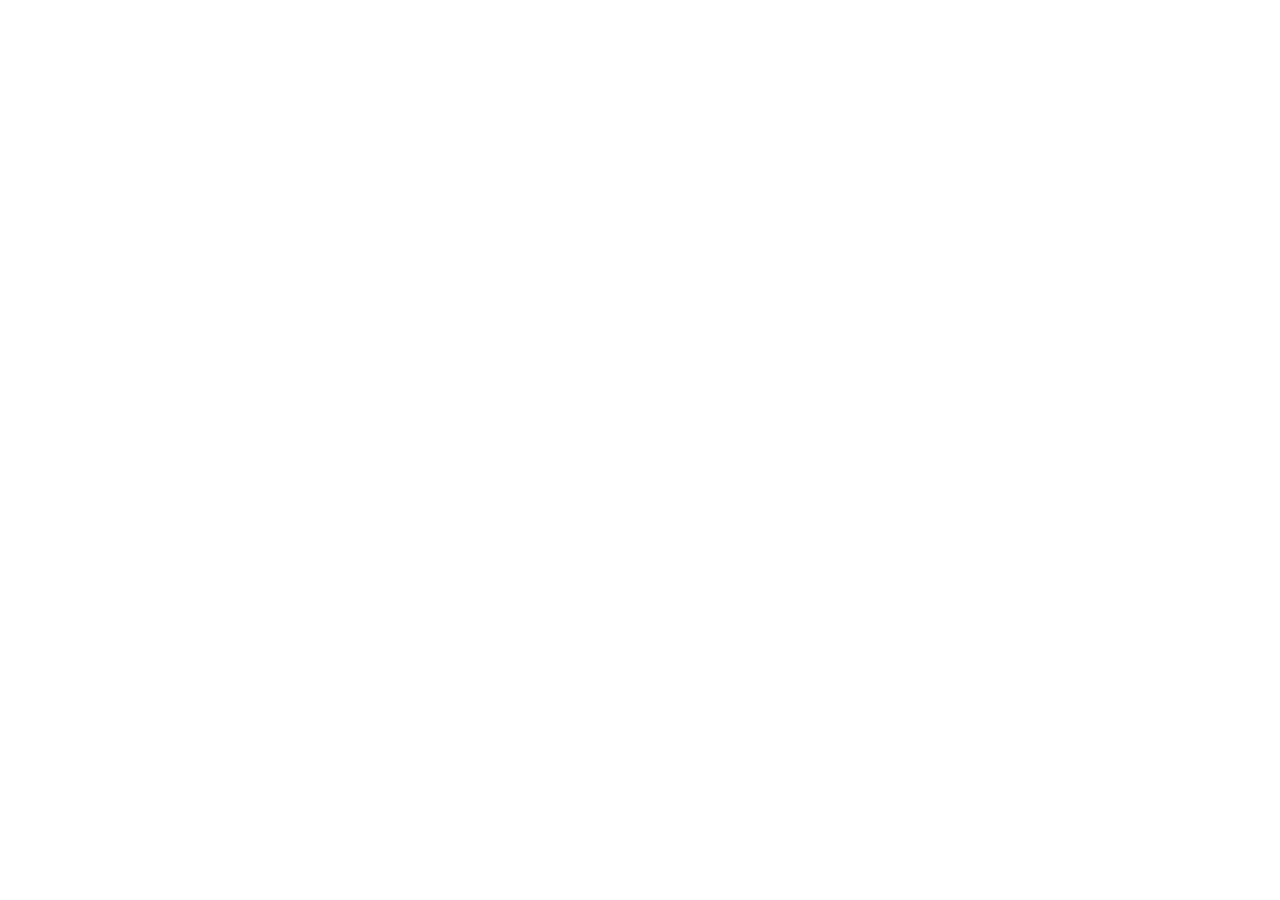
==== index.html @ 655bbcc9 "project setup" ====
<!DOCTYPE html>
<html lang="en">
<head>
    <meta charset="UTF-8">
    <meta name="viewport" content="width=device-width, initial-scale=1.0">
    <title>Junk Journal</title>
    <link rel="stylesheet" href="./style.css">
    <script src="./main.js" defer></script>
</head>
<body>
    
</body>
</html>
---- style.css ----
*,
*::before,
*::after {
    margin: 0;
    padding: 0;
    box-sizing: border-box;
}
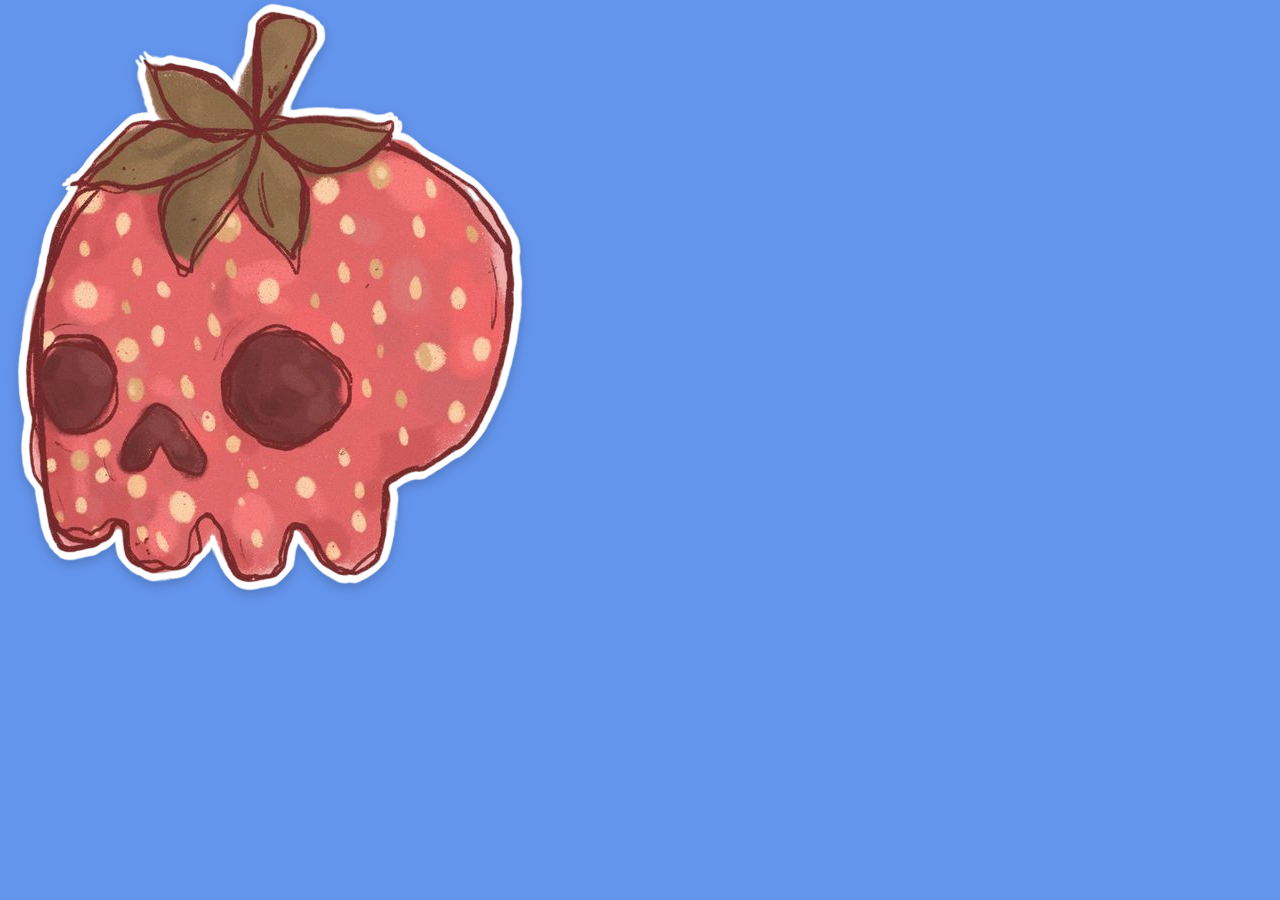
==== commit 37f810bc: "some brainstorming + testing css to make sticker background" ====
--- a/index.html
+++ b/index.html
@@ -9,5 +9,6 @@
 </head>
 <body>
     
+    <img src="./assets/logo.png" alt="" class="sticker-effect">
 </body>
 </html>
--- a/style.css
+++ b/style.css
@@ -5,4 +5,18 @@
     margin: 0;
     padding: 0;
     box-sizing: border-box;
+}
+
+body {
+    background-color: cornflowerblue;
+}
+
+.sticker-effect {
+  /* Stacking multiple white drop shadows creates a die-cut sticker border */
+  filter: 
+    drop-shadow(4px 4px 0px #fff)
+    drop-shadow(-4px -4px 0px #fff)
+    drop-shadow(4px -4px 0px #fff)
+    drop-shadow(-4px 4px 0px #fff)
+    drop-shadow(0px 4px 6px rgba(0, 0, 0, 0.2)); /* subtle shadow behind outline */
 }
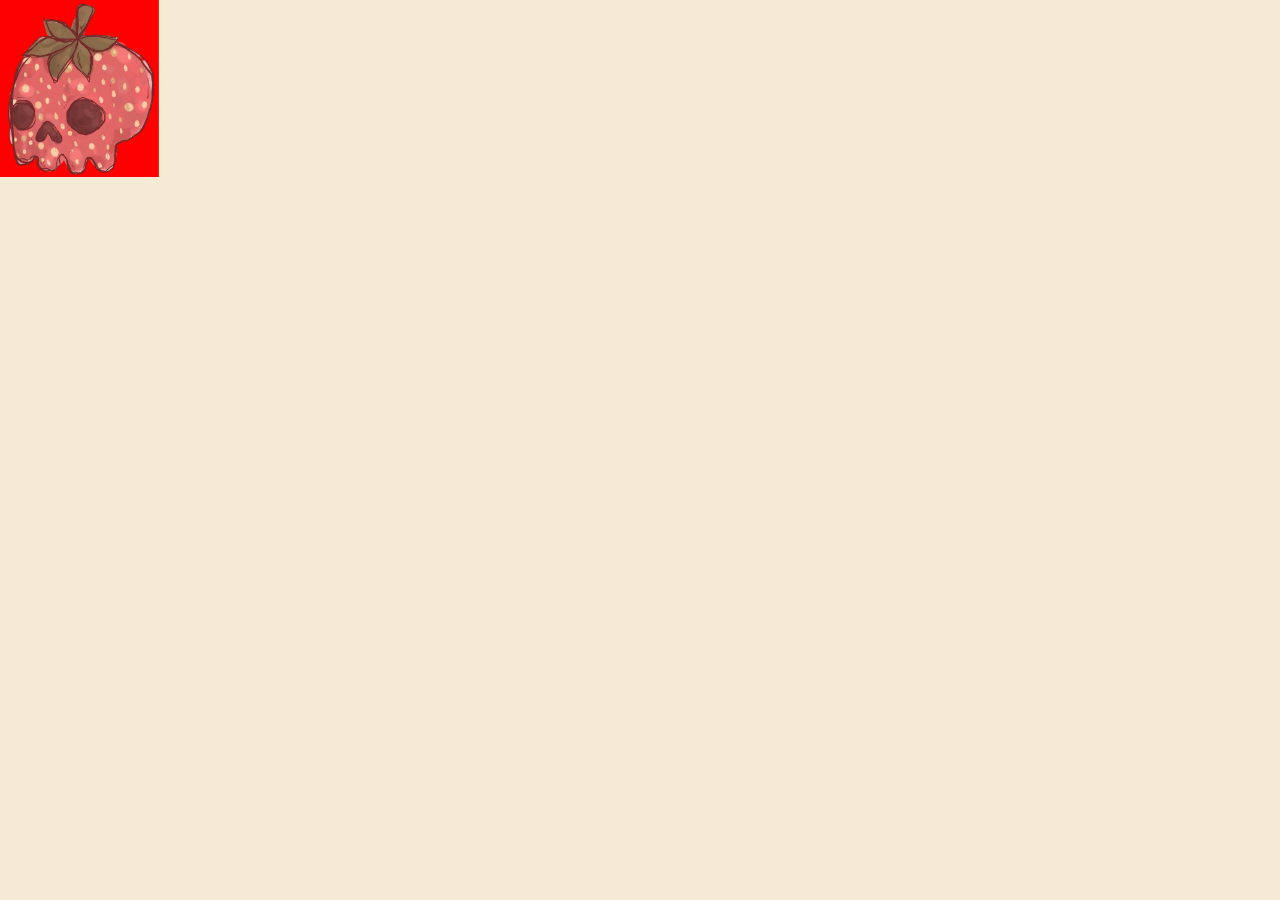
==== commit 32c7f56e: "added drag and drop logic for elements" ====
--- a/index.html
+++ b/index.html
@@ -5,10 +5,12 @@
     <meta name="viewport" content="width=device-width, initial-scale=1.0">
     <title>Junk Journal</title>
     <link rel="stylesheet" href="./style.css">
-    <script src="./main.js" defer></script>
+    <script src="./script.js" defer></script>
 </head>
 <body>
     
-    <img src="./assets/logo.png" alt="" class="sticker-effect">
+    <img src="./assets/logo.png" alt="" class="sticker-effect draggable">
+    <img src="./assets/logo.png" alt="" class="sticker-effect draggable">
+    <img src="./assets/logo.png" alt="" class="sticker-effect draggable">
 </body>
 </html>
--- a/style.css
+++ b/style.css
@@ -1,3 +1,12 @@
+
+:root {
+    --bg: #F5EBD4;
+    --brown: #AA7D5A;
+    --light-blue: #72B8C8;
+    --dark-blue: #5A92C8;
+    --red: #C04630;
+    --orange: #F3B266;
+}
 
 *,
 *::before,
@@ -8,15 +17,32 @@
 }
 
 body {
-    background-color: cornflowerblue;
+    background: url('./assets/bg4.png');
+    background-size: contain;
+    background-repeat: repeat;
+    background-color: var(--bg);
 }
 
 .sticker-effect {
-  /* Stacking multiple white drop shadows creates a die-cut sticker border */
-  filter: 
-    drop-shadow(4px 4px 0px #fff)
-    drop-shadow(-4px -4px 0px #fff)
-    drop-shadow(4px -4px 0px #fff)
-    drop-shadow(-4px 4px 0px #fff)
-    drop-shadow(0px 4px 6px rgba(0, 0, 0, 0.2)); /* subtle shadow behind outline */
+    /*👉filter: 
+        drop-shadow(14px 14px 0px #fff)
+        drop-shadow(-14px -14px 0px #fff)
+        drop-shadow(14px -14px 0px #fff)
+        drop-shadow(-14px 14px 0px #fff)
+        drop-shadow(0px 4px 6px rgba(0, 0, 0, 0.2));👈*/
+    transform: scale(0.3);
+    transform-origin: 0 0;
+    /* margin: -25%; */
+    /* zoom: 0.3; */
+    background-color: red;
+}
+
+.draggable {
+    position: absolute;
+    cursor: grab;
+    user-select: none;
+}
+
+.draggable:active {
+    cursor: grabbing;
 }
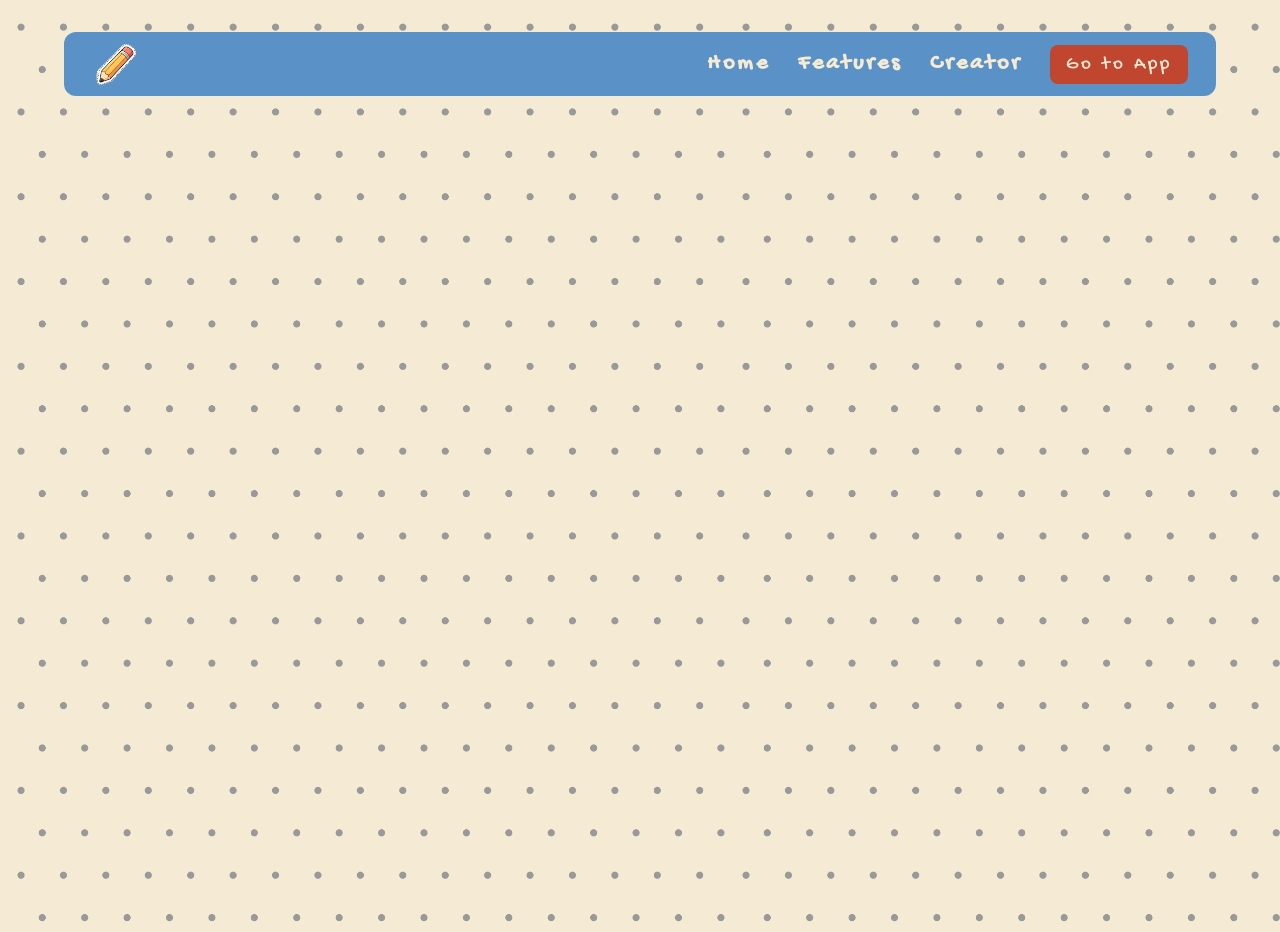
==== commit af118c33: "navbar done + added some sticker assets + planned rough layout of the page" ====
--- a/index.html
+++ b/index.html
@@ -9,8 +9,33 @@
 </head>
 <body>
     
+    <!-- <img src="./assets/logo.png" alt="" class="sticker-effect draggable">
     <img src="./assets/logo.png" alt="" class="sticker-effect draggable">
-    <img src="./assets/logo.png" alt="" class="sticker-effect draggable">
-    <img src="./assets/logo.png" alt="" class="sticker-effect draggable">
+    <img src="./assets/logo.png" alt="" class="sticker-effect draggable"> -->
+
+    <header>
+        <div class="logo">
+            <img src="./assets/logo1.png" alt="logo">
+        </div>
+        <ul>
+            <a href="#home"><li class="nav-item">Home</li></a>
+            <a href="#features"><li class="nav-item">Features</li></a>
+            <a href="#creator"><li class="nav-item">Creator</li></a>
+            <a href="./pages/canvas.html"><button>Go to App</button></a>
+        </ul>
+    </header>
+
+
+    <section id="home"></section>
+
+
+    <section id="features"></section>
+
+
+    <section id="creator"></section>
+
+
+    <footer></footer>
+
 </body>
 </html>
--- a/style.css
+++ b/style.css
@@ -1,3 +1,5 @@
+@import url('https://fonts.googleapis.com/css2?family=Gaegu&family=Gochi+Hand&display=swap');
+
 
 :root {
     --bg: #F5EBD4;
@@ -14,9 +16,16 @@
     margin: 0;
     padding: 0;
     box-sizing: border-box;
+
+    /* font-family: "Gaegu", sans-serif; */
+    font-family: "Gochi Hand", cursive;
+    letter-spacing: 3px;
 }
 
 body {
+    width: 100vw;
+    height: 100vh;
+    overflow-x: hidden;
     background: url('./assets/bg4.png');
     background-size: contain;
     background-repeat: repeat;
@@ -24,17 +33,17 @@
 }
 
 .sticker-effect {
-    /*👉filter: 
+    filter: 
         drop-shadow(14px 14px 0px #fff)
         drop-shadow(-14px -14px 0px #fff)
         drop-shadow(14px -14px 0px #fff)
         drop-shadow(-14px 14px 0px #fff)
-        drop-shadow(0px 4px 6px rgba(0, 0, 0, 0.2));👈*/
+        drop-shadow(0px 4px 6px rgba(0, 0, 0, 0.2));
     transform: scale(0.3);
     transform-origin: 0 0;
     /* margin: -25%; */
     /* zoom: 0.3; */
-    background-color: red;
+    /* background-color: red; */
 }
 
 .draggable {
@@ -45,4 +54,63 @@
 
 .draggable:active {
     cursor: grabbing;
+}
+
+
+
+
+
+
+
+
+header {
+    width: 90%;
+    height: 4rem;
+    position: sticky;
+    margin: 0 auto;
+    margin-top: 2rem;
+    padding: 0 1.75rem;
+    background-color: var(--dark-blue);
+    border-radius: 12px;
+
+    display: flex;
+    justify-content: space-between;
+    align-items: center;
+}
+
+header .logo {
+    height: 100%;
+    /* width: ; */
+}
+
+header .logo img {
+    height: 100%;
+    width: 100%;
+}
+
+
+header ul {
+    list-style-type: none;
+    display: flex;
+    align-items: center;
+    gap: 1.75rem;
+    color: var(--bg);
+    font-weight: 600;
+}
+
+header ul a {
+    text-decoration: none;
+    color: inherit;
+    font-size: 1.4rem;
+
+}
+
+header ul a button {
+    outline: none;
+    border: none;
+    padding: 0.5rem 1rem;
+    border-radius: 8px;
+    font-size: 1.2rem;
+    background-color: var(--red);
+    color: var(--bg);
 }
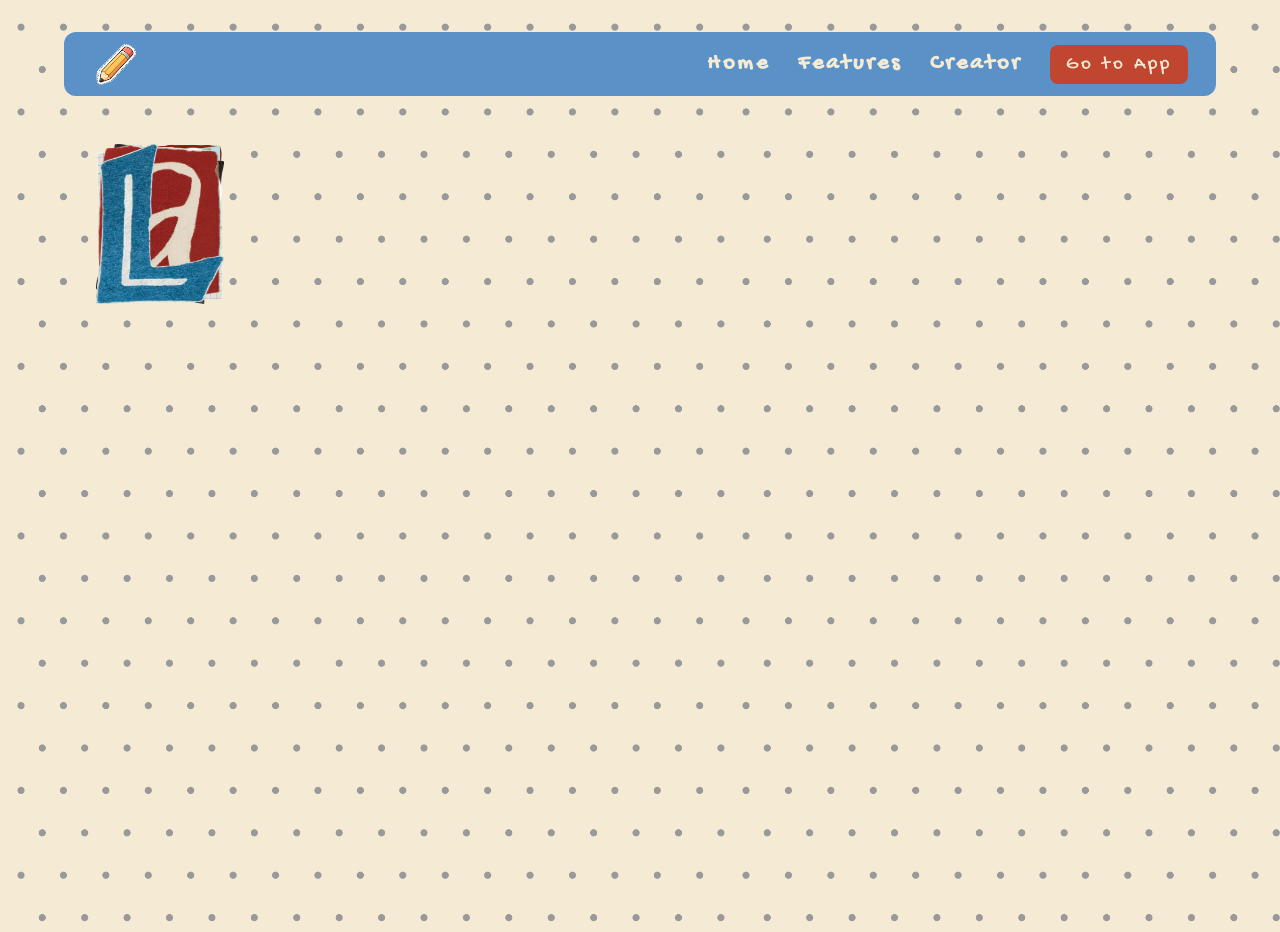
==== commit 8475edee: "added ransom style letters assets for main title + added them to html/css" ====
--- a/index.html
+++ b/index.html
@@ -26,7 +26,25 @@
     </header>
 
 
-    <section id="home"></section>
+    <section id="home">
+        <div class="title">
+            <div class="text-junk">
+                <div class="j1 draggable"><img src="./assets/j1.png" alt=""></div>
+                <div class="u1 draggable"><img src="./assets/u1.png" alt=""></div>
+                <div class="n1 draggable"><img src="./assets/n1.png" alt=""></div>
+                <div class="k draggable"><img src="./assets/k.png" alt=""></div>
+            </div>
+            <div class="text-journal">
+                <div class="j2 draggable"><img src="./assets/j2.png" alt=""></div>
+                <div class="o draggable"><img src="./assets/o.png" alt=""></div>
+                <div class="u2 draggable"><img src="./assets/u2.png" alt=""></div>
+                <div class="r draggable"><img src="./assets/r.png" alt=""></div>
+                <div class="n2 draggable"><img src="./assets/n2.png" alt=""></div>
+                <div class="a draggable"><img src="./assets/a.png" alt=""></div>
+                <div class="l draggable"><img src="./assets/l.png" alt=""></div>
+            </div>
+        </div>
+    </section>
 
 
     <section id="features"></section>
--- a/style.css
+++ b/style.css
@@ -113,4 +113,36 @@
     font-size: 1.2rem;
     background-color: var(--red);
     color: var(--bg);
+}
+
+
+#home {
+    margin-top: 3rem;
+}
+
+#home .title {
+    width: 85%;
+    /* max-height: 50rem; */
+    margin: 0 auto;
+    display: flex;
+    flex-direction: column;
+    /* background-color: cornflowerblue; */
+}
+
+#home .title .text-junk,
+#home .title .text-journal {
+    /* height: 50%; */
+    display: flex;
+    /* background-color: red; */
+    /* padding: 5rem; */
+}
+
+#home .title .text-junk img,
+#home .title .text-journal img {
+    width: 8rem;
+    height: 10rem;
+}
+
+#home .title .text-journal {
+    /* background-color: aqua; */
 }
